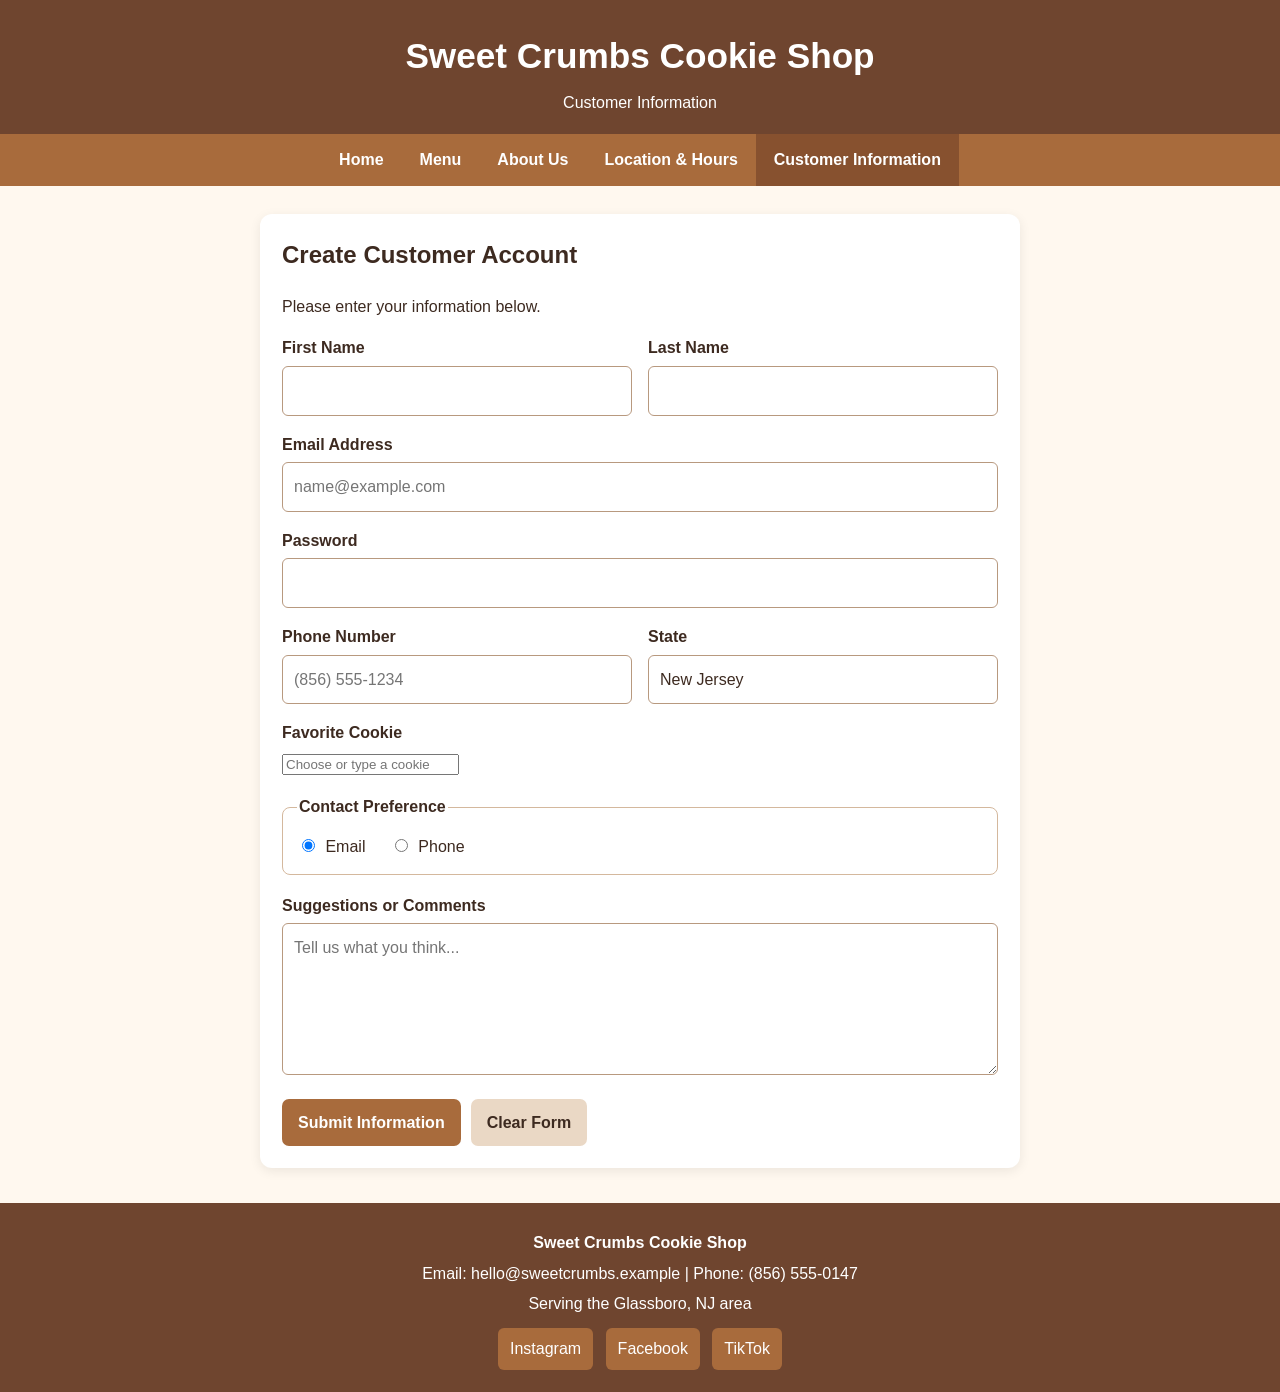
==== customer.html @ 98f53a45 "Add files via upload" ====
<!DOCTYPE html>
<html lang="en">
<head>
    <meta charset="UTF-8">
    <meta name="viewport" content="width=device-width, initial-scale=1.0">
    <title>Sweet Crumbs Cookie Shop - Customer Information</title>
    <link rel="stylesheet" href="style.css">
</head>
<body>

<header>
    <h1>Sweet Crumbs Cookie Shop</h1>
    <p>Customer Information</p>
</header>

<nav>
    <a href="index.html">Home</a>
    <a href="menu.html">Menu</a>
    <a href="about.html">About Us</a>
    <a href="location.html">Location &amp; Hours</a>
    <a class="active" href="customer.html">Customer Information</a>
</nav>

<main>
    <section class="form-card">
        <h2>Create Customer Account</h2>
        <p>Please enter your information below.</p>

        <form action="#" method="post">
            <div class="form-grid">
                <div class="form-group">
                    <label for="first-name">First Name</label>
                    <input type="text" id="first-name" name="first-name" autocomplete="given-name" required>
                </div>

                <div class="form-group">
                    <label for="last-name">Last Name</label>
                    <input type="text" id="last-name" name="last-name" autocomplete="family-name" required>
                </div>

                <div class="form-group full-width">
                    <label for="email">Email Address</label>
                    <input type="email" id="email" name="email" autocomplete="email" placeholder="name@example.com" required>
                </div>

                <div class="form-group full-width">
                    <label for="password">Password</label>
                    <input type="password" id="password" name="password" minlength="6" autocomplete="new-password" required>
                </div>

                <div class="form-group">
                    <label for="phone">Phone Number</label>
                    <input type="tel" id="phone" name="phone" autocomplete="tel" placeholder="(856) 555-1234">
                </div>

                <div class="form-group">
                    <label for="state">State</label>
                    <input type="text" id="state" name="state" value="New Jersey" autocomplete="address-level1">
                </div>

                <div class="form-group full-width">
                    <label for="favorite-cookie">Favorite Cookie</label>
                    <input list="cookie-options" id="favorite-cookie" name="favorite-cookie" placeholder="Choose or type a cookie">
                    <datalist id="cookie-options">
                        <option value="Chocolate Chip"></option>
                        <option value="Double Chocolate"></option>
                        <option value="Oatmeal Raisin"></option>
                        <option value="Peanut Butter"></option>
                        <option value="Sugar Cookie"></option>
                        <option value="Cookies &amp; Cream"></option>
                        <option value="Red Velvet"></option>
                        <option value="S'mores Cookie"></option>
                        <option value="Birthday Cake"></option>
                        <option value="Salted Caramel"></option>
                    </datalist>
                </div>
            </div>

            <fieldset>
                <legend>Contact Preference</legend>
                <label class="choice-label">
                    <input type="radio" name="contact-method" value="email" checked>
                    Email
                </label>
                <label class="choice-label">
                    <input type="radio" name="contact-method" value="phone">
                    Phone
                </label>
            </fieldset>

            <div class="form-group">
                <label for="comments">Suggestions or Comments</label>
                <textarea id="comments" name="comments" rows="5" placeholder="Tell us what you think..."></textarea>
            </div>

            <div class="form-actions">
                <input class="submit-button" type="submit" value="Submit Information">
                <input class="reset-button" type="reset" value="Clear Form">
            </div>
        </form>
    </section>
</main>

<footer>
    <p><strong>Sweet Crumbs Cookie Shop</strong></p>
    <p>Email: hello@sweetcrumbs.example | Phone: (856) 555-0147</p>
    <p>Serving the Glassboro, NJ area</p>
    <div class="social-links">
        <a href="https://www.instagram.com/" target="_blank" rel="noopener">Instagram</a>
        <a href="https://www.facebook.com/" target="_blank" rel="noopener">Facebook</a>
        <a href="https://www.tiktok.com/" target="_blank" rel="noopener">TikTok</a>
    </div>
</footer>

</body>
</html>
---- style.css ----
* {
    box-sizing: border-box;
}

body {
    margin: 0;
    font-family: Arial, Helvetica, sans-serif;
    background: #fff8ef;
    color: #3d2a20;
    line-height: 1.6;
}

header {
    background: #6f452f;
    color: white;
    text-align: center;
    padding: 28px 15px 18px;
}

header h1 {
    margin: 0;
    font-size: 2.2rem;
}

header p {
    margin: 6px 0 0;
}

nav {
    background: #a86b3c;
    display: flex;
    justify-content: center;
    flex-wrap: wrap;
}

nav a {
    color: white;
    text-decoration: none;
    padding: 13px 18px;
    font-weight: bold;
}

nav a:hover,
nav a.active {
    background: #87512f;
}

main {
    width: min(1050px, 92%);
    margin: 28px auto;
}

.hero {
    display: grid;
    grid-template-columns: 1.1fr 1fr;
    gap: 24px;
    align-items: center;
    margin-bottom: 35px;
}

.hero img {
    width: 100%;
    border-radius: 14px;
    border: 4px solid #e7c7a6;
}

.hero-text {
    background: white;
    padding: 25px;
    border-radius: 14px;
    box-shadow: 0 3px 12px rgba(0, 0, 0, 0.08);
}

.button {
    display: inline-block;
    background: #a86b3c;
    color: white;
    text-decoration: none;
    padding: 10px 16px;
    border-radius: 7px;
    margin-top: 8px;
}

.card,
.form-card {
    background: white;
    padding: 22px;
    border-radius: 12px;
    box-shadow: 0 3px 12px rgba(0, 0, 0, 0.08);
    margin-bottom: 24px;
}

.video-box,
.map-box {
    position: relative;
    overflow: hidden;
    width: 100%;
    padding-top: 56.25%;
    border-radius: 12px;
    background: #ead8c5;
}

.video-box iframe,
.map-box iframe {
    position: absolute;
    inset: 0;
    width: 100%;
    height: 100%;
    border: 0;
}

.menu-columns {
    display: flex;
    gap: 24px;
    align-items: stretch;
}

.menu-column {
    flex: 1;
    background: white;
    padding: 22px;
    border-radius: 12px;
    box-shadow: 0 3px 12px rgba(0, 0, 0, 0.08);
}

.menu-column h2 {
    margin-top: 0;
}

.menu-column ul {
    padding-left: 22px;
}

.menu-column li {
    margin: 9px 0;
}

.story-grid {
    display: flex;
    gap: 24px;
    flex-wrap: wrap;
}

.story-grid .card {
    flex: 1 1 300px;
}

.hours-section {
    display: flex;
    gap: 18px;
    flex-wrap: wrap;
}

.hours-table {
    flex: 1 1 250px;
    overflow-x: auto;
}

table {
    width: 100%;
    border-collapse: collapse;
    background: white;
}

th,
td {
    border: 1px solid #b8997f;
    padding: 10px;
    text-align: left;
}

th {
    background: #e8cfb8;
}

.contact-box {
    background: #f2dfcb;
    border-left: 5px solid #a86b3c;
    padding: 16px 20px;
    margin: 22px 0;
}

.form-card {
    max-width: 760px;
    margin: 0 auto 24px;
}

.form-card h2 {
    margin-top: 0;
}

.form-grid {
    display: grid;
    grid-template-columns: 1fr 1fr;
    gap: 16px;
}

.form-group {
    margin-bottom: 16px;
}

.form-grid .form-group {
    margin-bottom: 0;
}

.full-width {
    grid-column: 1 / -1;
}

label,
legend {
    font-weight: bold;
}

.form-group label {
    display: block;
    margin-bottom: 5px;
}

input[type="text"],
input[type="email"],
input[type="password"],
input[type="tel"],
textarea {
    width: 100%;
    padding: 11px;
    border: 1px solid #b8997f;
    border-radius: 6px;
    font: inherit;
    background: white;
    color: #3d2a20;
}

input:focus,
textarea:focus {
    outline: 2px solid #a86b3c;
    outline-offset: 1px;
}

fieldset {
    border: 1px solid #d4b89d;
    border-radius: 8px;
    margin: 18px 0;
    padding: 14px;
}

.choice-label {
    display: inline-block;
    margin-right: 20px;
    font-weight: normal;
}

.choice-label input {
    margin-right: 6px;
}

.form-actions {
    display: flex;
    gap: 10px;
    flex-wrap: wrap;
}

.submit-button,
.reset-button {
    border: 0;
    border-radius: 7px;
    padding: 11px 16px;
    font: inherit;
    font-weight: bold;
    cursor: pointer;
}

.submit-button {
    background: #a86b3c;
    color: white;
}

.reset-button {
    background: #ead8c5;
    color: #3d2a20;
}

footer {
    margin-top: 35px;
    background: #6f452f;
    color: white;
    text-align: center;
    padding: 22px 15px;
}

footer p {
    margin: 5px 0;
}

.social-links a {
    display: inline-block;
    color: white;
    background: #a86b3c;
    text-decoration: none;
    padding: 8px 12px;
    border-radius: 6px;
    margin: 6px 4px 0;
}

.student-credit {
    margin-top: 12px;
}

.student-credit a {
    color: white;
}

@media (max-width: 760px) {
    header h1 {
        font-size: 1.8rem;
    }

    nav {
        flex-direction: column;
        text-align: center;
    }

    nav a {
        width: 100%;
        padding: 10px 12px;
    }

    main {
        width: min(94%, 1050px);
        margin: 20px auto;
    }

    .hero {
        grid-template-columns: 1fr;
    }

    .menu-columns {
        flex-direction: column;
    }

    .form-grid {
        grid-template-columns: 1fr;
    }

    .full-width {
        grid-column: auto;
    }
}
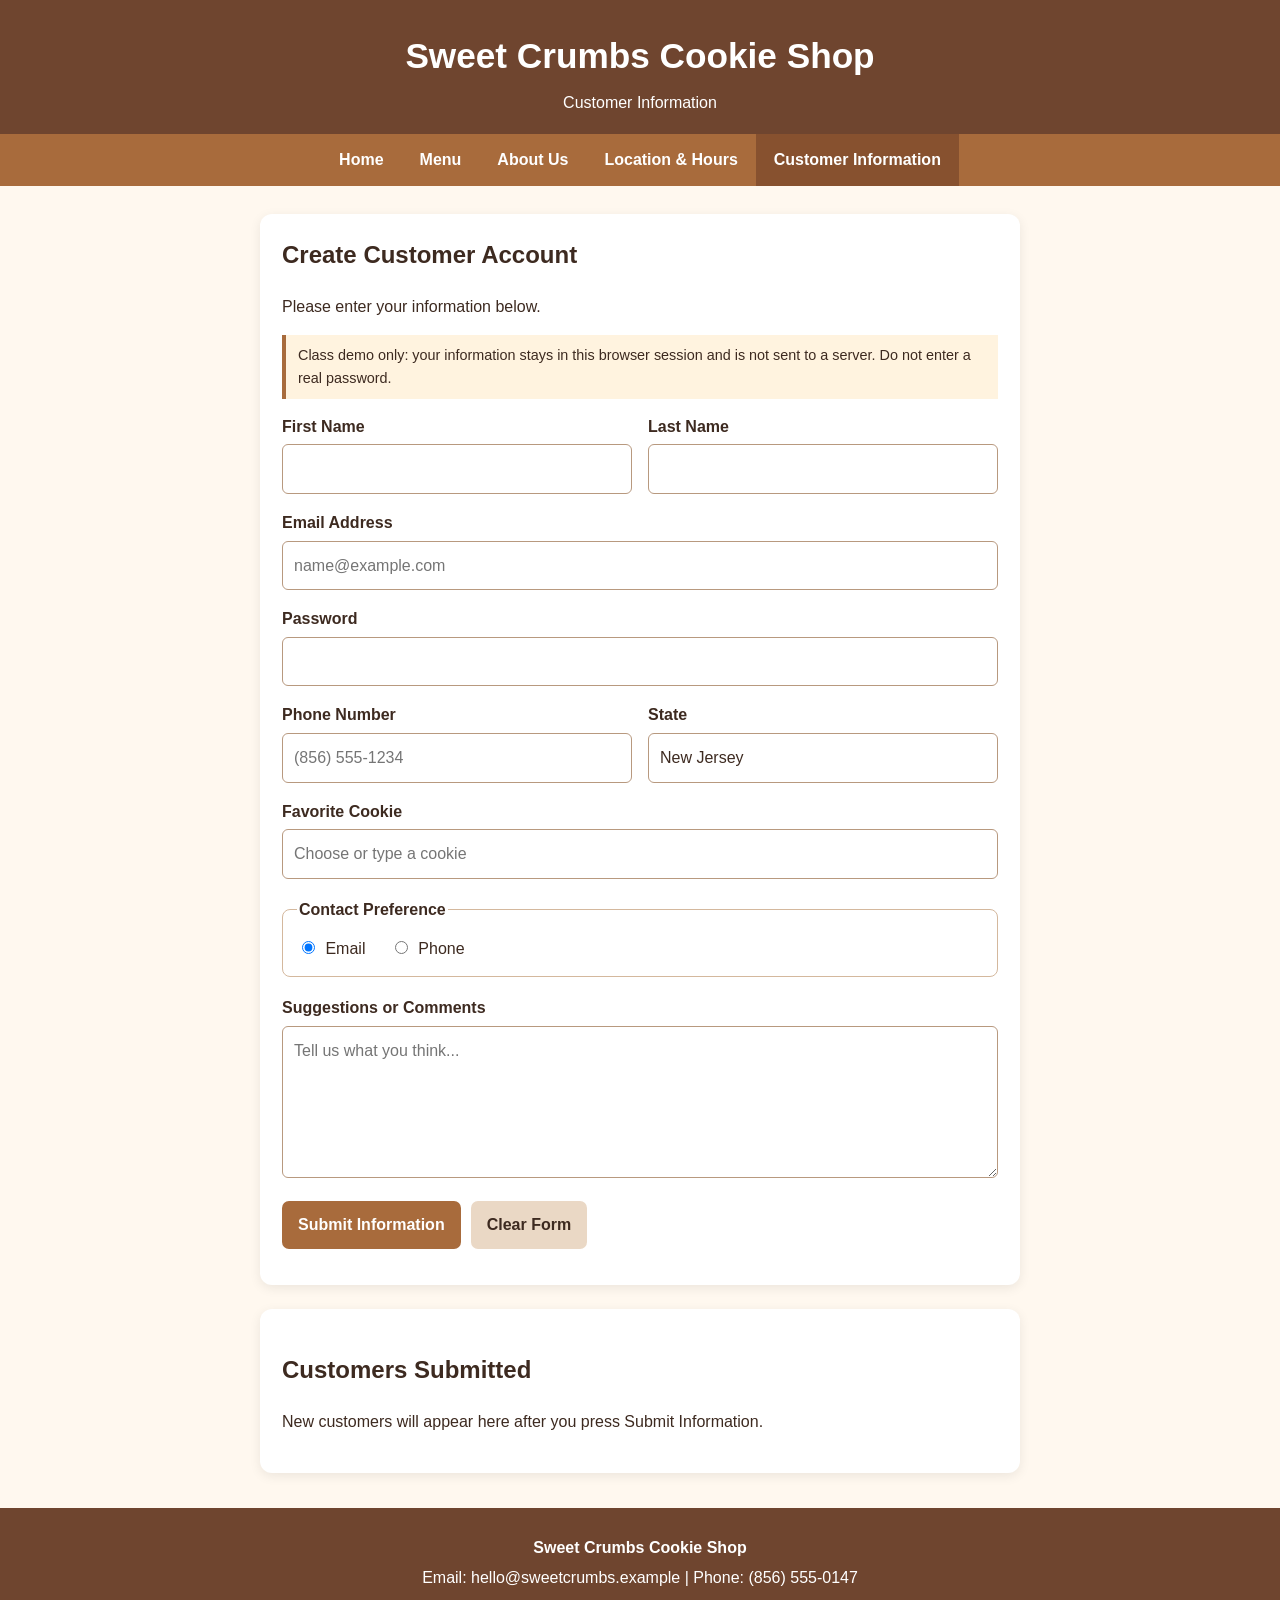
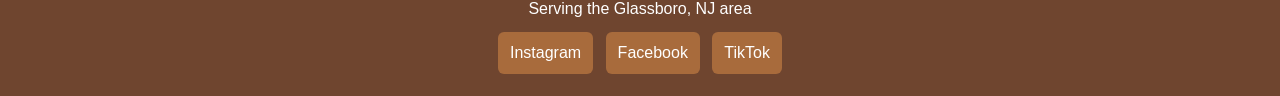
==== commit 92fa6af0: "Add files via upload" ====
--- a/customer.html
+++ b/customer.html
@@ -25,8 +25,9 @@
     <section class="form-card">
         <h2>Create Customer Account</h2>
         <p>Please enter your information below.</p>
+        <p class="demo-notice">Class demo only: your information stays in this browser session and is not sent to a server. Do not enter a real password.</p>
 
-        <form action="#" method="post">
+        <form id="customer-form" action="#" method="post">
             <div class="form-grid">
                 <div class="form-group">
                     <label for="first-name">First Name</label>
@@ -60,7 +61,7 @@
 
                 <div class="form-group full-width">
                     <label for="favorite-cookie">Favorite Cookie</label>
-                    <input list="cookie-options" id="favorite-cookie" name="favorite-cookie" placeholder="Choose or type a cookie">
+                    <input type="text" list="cookie-options" id="favorite-cookie" name="favorite-cookie" placeholder="Choose or type a cookie">
                     <datalist id="cookie-options">
                         <option value="Chocolate Chip"></option>
                         <option value="Double Chocolate"></option>
@@ -94,10 +95,17 @@
             </div>
 
             <div class="form-actions">
-                <input class="submit-button" type="submit" value="Submit Information">
+                <button class="submit-button" type="submit" id="submit-customer">Submit Information</button>
                 <input class="reset-button" type="reset" value="Clear Form">
             </div>
         </form>
+        <p id="customer-message" class="customer-message" role="status" aria-live="polite"></p>
+    </section>
+
+    <section class="card customer-list-section">
+        <h2>Customers Submitted</h2>
+        <p>New customers will appear here after you press Submit Information.</p>
+        <ul id="customer-list" class="customer-list"></ul>
     </section>
 </main>
 
@@ -112,5 +120,6 @@
     </div>
 </footer>
 
+    <script src="script.js" defer></script>
 </body>
 </html>
--- a/style.css
+++ b/style.css
@@ -346,3 +346,35 @@
         grid-column: auto;
     }
 }
+
+/* Lab 3: Customer submission section */
+.demo-notice {
+    background: #fff3df;
+    border-left: 4px solid #a86b3c;
+    padding: 9px 12px;
+    font-size: 0.9rem;
+}
+
+.customer-message {
+    color: #285d31;
+    font-weight: bold;
+    margin: 14px 0 0;
+}
+
+.customer-list-section {
+    max-width: 760px;
+    margin: 0 auto 24px;
+}
+
+.customer-list {
+    padding-left: 24px;
+}
+
+.customer-list li {
+    padding: 5px 0;
+    overflow-wrap: anywhere;
+}
+
+.submit-button:hover {
+    background: #87512f;
+}
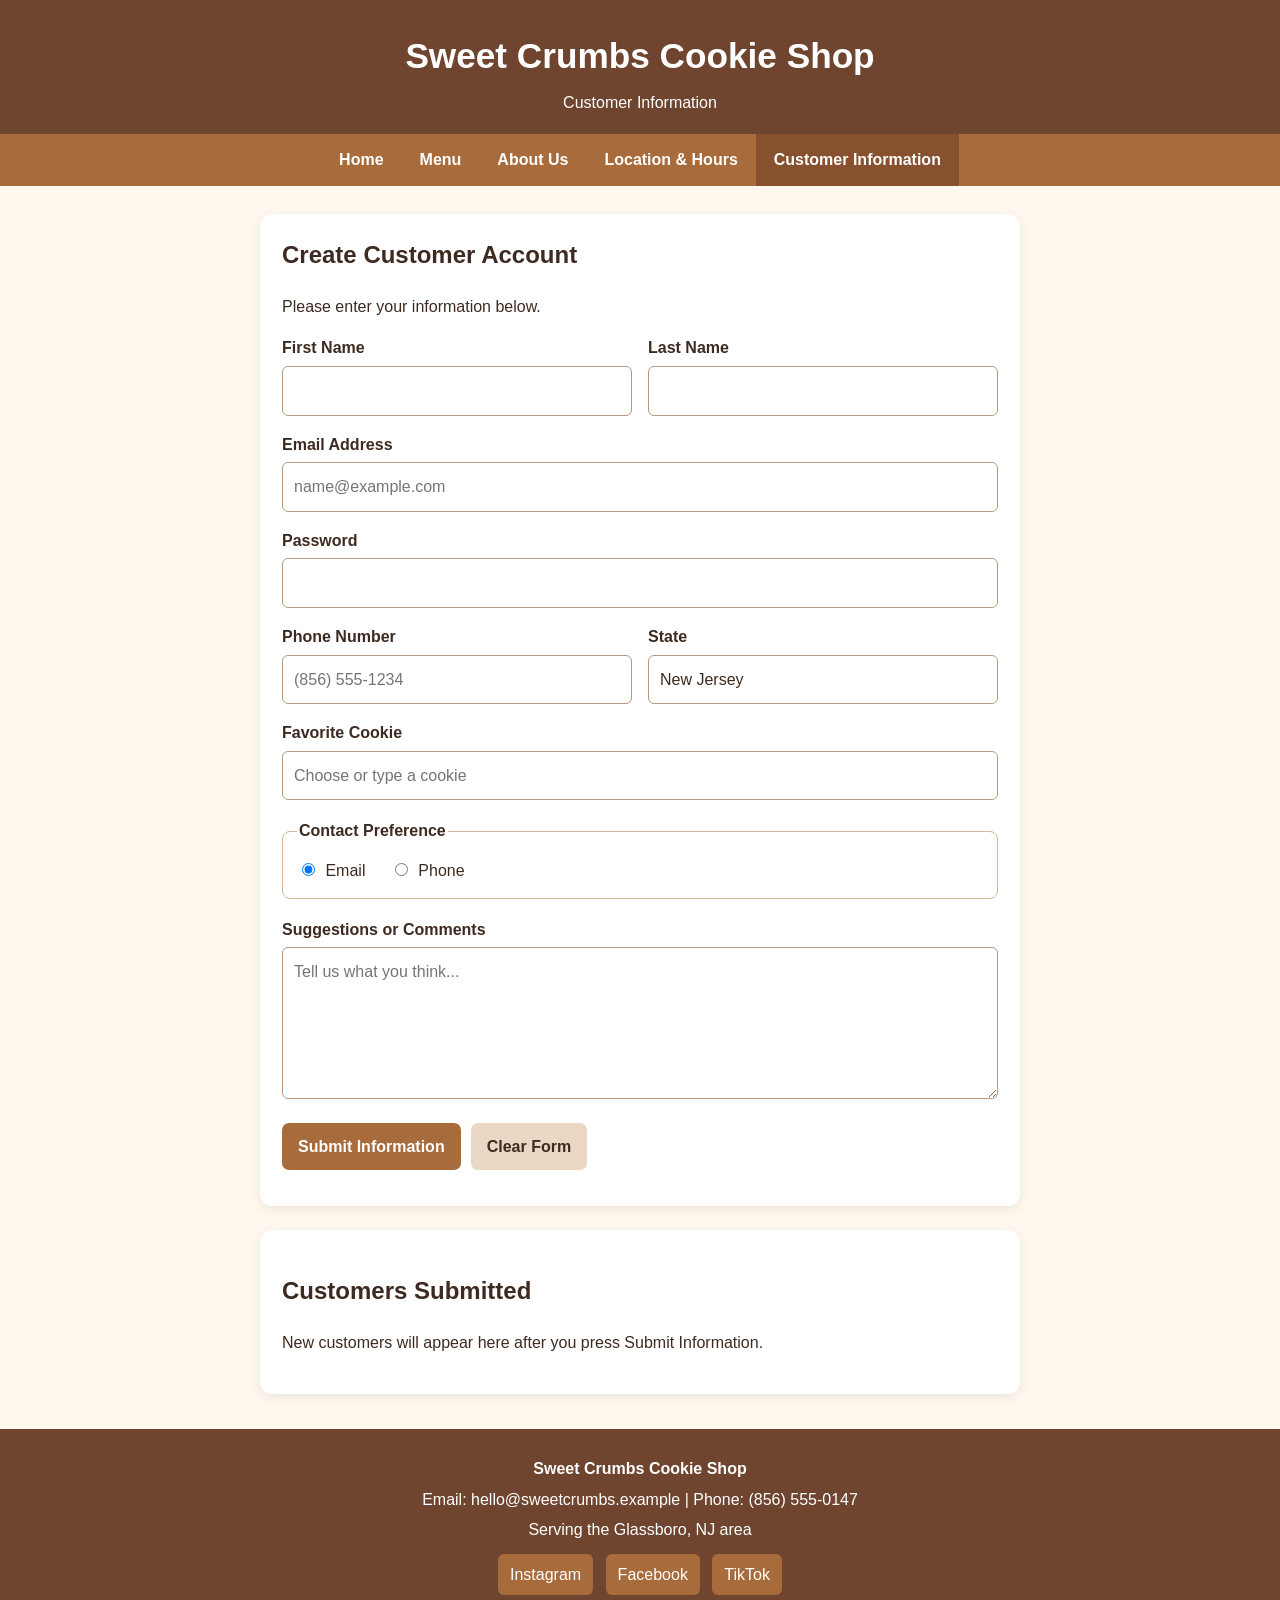
==== commit 9d532c74: "Update customer.html" ====
--- a/customer.html
+++ b/customer.html
@@ -25,7 +25,6 @@
     <section class="form-card">
         <h2>Create Customer Account</h2>
         <p>Please enter your information below.</p>
-        <p class="demo-notice">Class demo only: your information stays in this browser session and is not sent to a server. Do not enter a real password.</p>
 
         <form id="customer-form" action="#" method="post">
             <div class="form-grid">
